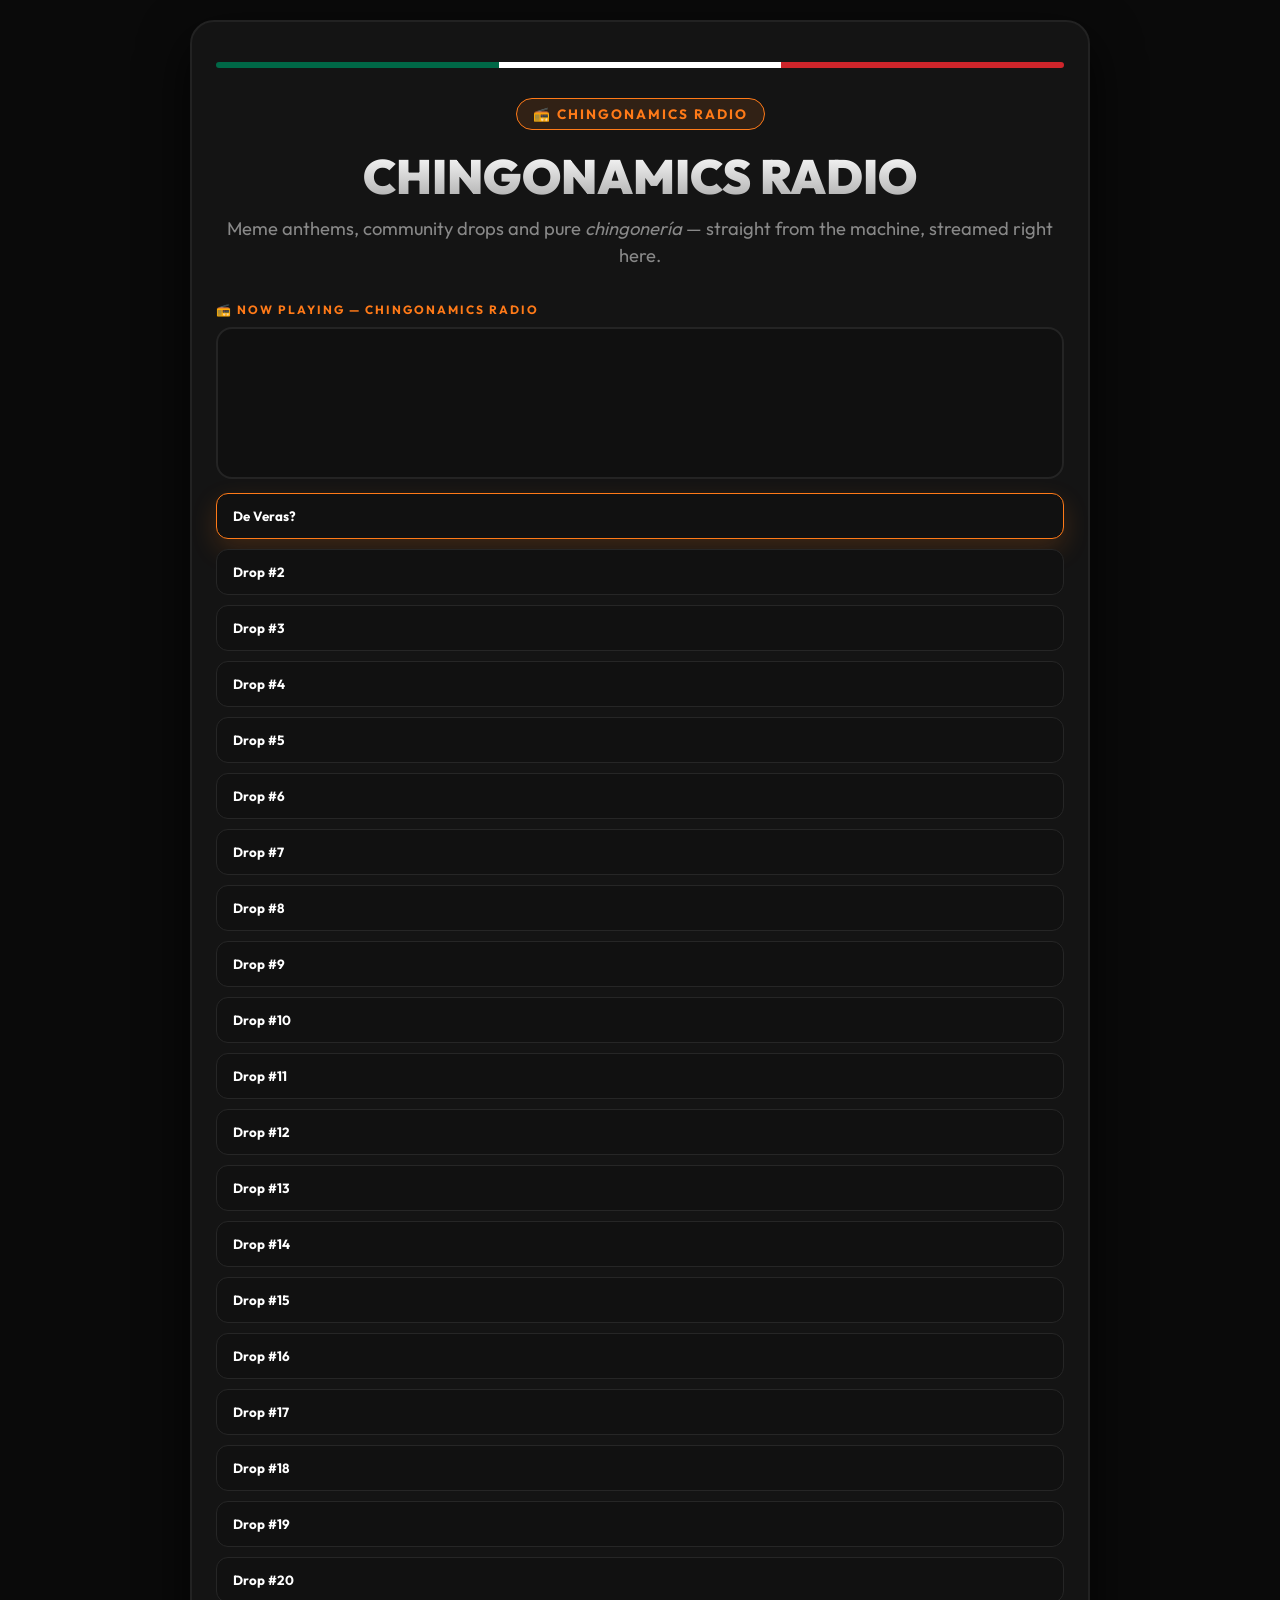
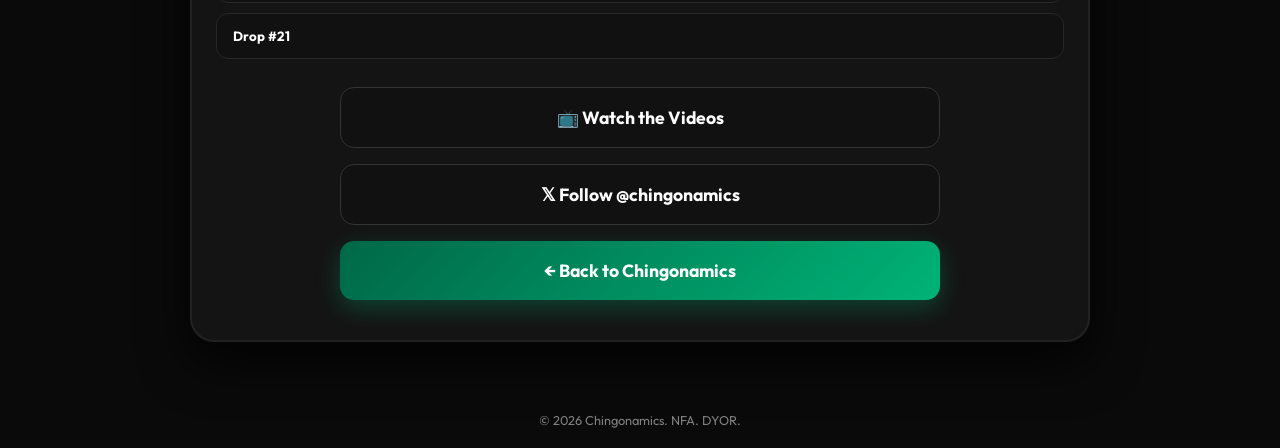
==== radio.html @ a24ce23f "Update featuredTracks with new SoundCloud URL" ====
<!DOCTYPE html>
<html lang="en">
<head>
    <meta charset="UTF-8">
    <meta name="viewport" content="width=device-width, initial-scale=1.0">
    <meta http-equiv="Cache-Control" content="no-cache, no-store, must-revalidate">
    <meta http-equiv="Pragma" content="no-cache">
    <meta http-equiv="Expires" content="0">
    <meta name="description" content="Chingonamics Radio: stream the official Chingonamics tracks, meme anthems and community drops. Pure Mexican meme machine sound.">
    <link rel="canonical" href="https://chingonamics.com/radio.html">
    <link rel="icon" type="image/png" href="favicon.png">
    <meta property="og:type" content="website">
    <meta property="og:url" content="https://chingonamics.com/radio.html">
    <meta property="og:title" content="Chingonamics Radio | Meme Machine Sound">
    <meta property="og:description" content="Stream Chingonamics Radio: meme anthems, community drops and pure chingonería.">
    <meta property="og:image" content="https://chingonamics.com/IMG_0325.jpg">
    <meta name="twitter:card" content="summary_large_image">
    <meta name="twitter:title" content="Chingonamics Radio | Meme Machine Sound">
    <meta name="twitter:description" content="Stream Chingonamics Radio: meme anthems, community drops and pure chingonería.">
    <meta name="twitter:image" content="https://chingonamics.com/IMG_0325.jpg">
    <title>Chingonamics Radio | Meme Machine Sound</title>
    <link rel="preconnect" href="https://fonts.googleapis.com">
    <link rel="preconnect" href="https://fonts.gstatic.com" crossorigin>
    <link href="https://fonts.googleapis.com/css2?family=Outfit:wght@400;700;900&display=swap" rel="stylesheet">
    <style>
        :root {
            --green: #006847;
            --white: #FFFFFF;
            --red: #CE252B;
            --gold: #FFD700;
            --orange: #FF7A18;
            --dark: #0A0A0A;
            --card-bg: #141414;
        }

        * {
            box-sizing: border-box;
            margin: 0;
            padding: 0;
            font-family: 'Outfit', sans-serif;
        }

        body {
            background-color: var(--dark);
            color: var(--white);
            display: flex;
            flex-direction: column;
            align-items: center;
            min-height: 100vh;
            padding: 20px;
            text-align: center;
            overflow-x: hidden;
        }

        .bg-glow {
            position: absolute;
            width: 300px;
            height: 300px;
            background: radial-gradient(circle, rgba(255,122,24,0.28) 0%, rgba(0,0,0,0) 70%);
            z-index: 0;
            top: 20%;
        }

        .container {
            max-width: 900px;
            width: 100%;
            background: var(--card-bg);
            border: 2px solid #222;
            border-radius: 24px;
            padding: 40px 24px;
            box-shadow: 0 20px 50px rgba(0,0,0,0.8);
            position: relative;
            z-index: 1;
            margin-bottom: 40px;
        }

        .flag-bar {
            display: flex;
            height: 6px;
            width: 100%;
            border-radius: 3px;
            overflow: hidden;
            margin-bottom: 30px;
        }

        .flag-bar .g { background: var(--green); flex: 1; }
        .flag-bar .w { background: var(--white); flex: 1; }
        .flag-bar .r { background: var(--red); flex: 1; }

        .badge {
            display: inline-block;
            background: rgba(255, 122, 24, 0.12);
            color: var(--orange);
            border: 1px solid var(--orange);
            padding: 6px 16px;
            border-radius: 50px;
            font-weight: 700;
            font-size: 0.85rem;
            letter-spacing: 2px;
            text-transform: uppercase;
            margin-bottom: 20px;
        }

        h1 {
            font-size: clamp(1.5rem, 6.5vw, 3rem);
            font-weight: 900;
            line-height: 1.1;
            margin-bottom: 12px;
            text-transform: uppercase;
            background: linear-gradient(180deg, #FFF 0%, #AAA 100%);
            -webkit-background-clip: text;
            -webkit-text-fill-color: transparent;
        }

        p.subtitle {
            font-size: 1.15rem;
            color: #888;
            margin-bottom: 32px;
            line-height: 1.5;
        }

        .player {
            background: #101010;
            border: 2px solid #242424;
            border-radius: 20px;
            padding: 24px 20px;
            text-align: left;
            margin-bottom: 28px;
        }

        .now-playing-label {
            color: var(--orange);
            font-size: 0.75rem;
            font-weight: 700;
            letter-spacing: 2px;
            text-transform: uppercase;
        }

        .now-playing-title {
            font-size: 1.35rem;
            font-weight: 900;
            margin: 6px 0 4px;
        }

        .now-playing-meta {
            color: #8f8f8f;
            font-size: 0.9rem;
            margin-bottom: 16px;
        }

        .equalizer {
            display: flex;
            align-items: flex-end;
            gap: 4px;
            height: 34px;
            margin-bottom: 16px;
        }

        .equalizer span {
            width: 6px;
            border-radius: 3px;
            background: linear-gradient(180deg, var(--gold) 0%, var(--orange) 100%);
            height: 20%;
        }

        .equalizer.is-playing span {
            animation: bounce 900ms ease-in-out infinite;
        }

        .equalizer span:nth-child(2) { animation-delay: 120ms; }
        .equalizer span:nth-child(3) { animation-delay: 240ms; }
        .equalizer span:nth-child(4) { animation-delay: 360ms; }
        .equalizer span:nth-child(5) { animation-delay: 480ms; }
        .equalizer span:nth-child(6) { animation-delay: 600ms; }
        .equalizer span:nth-child(7) { animation-delay: 720ms; }

        @keyframes bounce {
            0%, 100% { height: 20%; }
            50% { height: 100%; }
        }

        .progress-row {
            display: flex;
            align-items: center;
            gap: 10px;
            margin-bottom: 16px;
            color: #8f8f8f;
            font-size: 0.8rem;
        }

        input[type="range"] {
            width: 100%;
            accent-color: var(--orange);
            cursor: pointer;
        }

        .controls {
            display: flex;
            align-items: center;
            gap: 10px;
            flex-wrap: wrap;
        }

        .control-btn {
            border: 1px solid #333;
            background: #171717;
            color: var(--white);
            border-radius: 12px;
            padding: 12px 16px;
            font-size: 1rem;
            font-weight: 700;
            cursor: pointer;
            transition: all 0.2s ease;
        }

        .control-btn:hover:not(:disabled) {
            border-color: var(--orange);
            color: var(--orange);
        }

        .control-btn:disabled {
            opacity: 0.45;
            cursor: not-allowed;
        }

        .control-btn.primary {
            background: linear-gradient(135deg, var(--orange) 0%, #FFB347 100%);
            border-color: transparent;
            color: #1A1A1A;
            min-width: 120px;
        }

        .volume-control {
            display: flex;
            align-items: center;
            gap: 8px;
            min-width: 160px;
            flex: 1;
            color: #8f8f8f;
            font-size: 0.85rem;
        }

        .player-status {
            margin-top: 14px;
            color: #8f8f8f;
            font-size: 0.85rem;
            line-height: 1.5;
        }

        .playlist-heading {
            display: block;
            color: var(--orange);
            font-size: 0.75rem;
            font-weight: 700;
            letter-spacing: 2px;
            text-transform: uppercase;
            text-align: left;
            margin-bottom: 10px;
        }

        .playlist-heading[hidden] { display: none; }

        .playlist {
            list-style: none;
            display: grid;
            gap: 10px;
            text-align: left;
            margin-bottom: 28px;
        }

        .playlist[hidden] { display: none; }

        .playlist button {
            width: 100%;
            display: flex;
            align-items: center;
            justify-content: space-between;
            gap: 12px;
            background: #111;
            border: 1px solid #262626;
            border-radius: 12px;
            padding: 14px 16px;
            color: var(--white);
            font-weight: 700;
            cursor: pointer;
            text-align: left;
            transition: all 0.2s ease;
        }

        .playlist button:hover,
        .playlist button:focus-visible {
            border-color: var(--orange);
            transform: translateY(-2px);
        }

        .playlist button[aria-current="true"] {
            border-color: var(--orange);
            box-shadow: 0 10px 26px rgba(255, 122, 24, 0.18);
        }

        .track-subtitle {
            display: block;
            color: #8f8f8f;
            font-size: 0.8rem;
            font-weight: 400;
            margin-top: 4px;
        }

        .radio-fallback {
            border: 1px dashed #333;
            border-radius: 16px;
            padding: 22px 18px;
            color: #aaa;
            line-height: 1.6;
            margin-bottom: 28px;
        }

        .radio-fallback strong { color: var(--orange); }

        .featured-heading {
            display: block;
            color: var(--orange);
            font-size: 0.75rem;
            font-weight: 700;
            letter-spacing: 2px;
            text-transform: uppercase;
            text-align: left;
            margin-bottom: 10px;
        }

        .featured-player {
            background: #101010;
            border: 2px solid #242424;
            border-radius: 16px;
            padding: 14px;
            margin-bottom: 14px;
        }

        .featured-player iframe {
            display: block;
            width: 100%;
            border: 0;
            border-radius: 10px;
        }

        .featured-list {
            list-style: none;
            display: grid;
            gap: 10px;
            text-align: left;
            margin-bottom: 28px;
        }

        .featured-list button {
            width: 100%;
            display: flex;
            align-items: center;
            justify-content: space-between;
            gap: 12px;
            background: #111;
            border: 1px solid #262626;
            border-radius: 12px;
            padding: 14px 16px;
            color: var(--white);
            font-weight: 700;
            cursor: pointer;
            text-align: left;
            transition: all 0.2s ease;
        }

        .featured-list button:hover,
        .featured-list button:focus-visible {
            border-color: var(--orange);
            transform: translateY(-2px);
        }

        .featured-list button[aria-current="true"] {
            border-color: var(--orange);
            box-shadow: 0 10px 26px rgba(255, 122, 24, 0.18);
        }

        .cta-box {
            display: flex;
            flex-direction: column;
            gap: 16px;
            max-width: 600px;
            margin: 0 auto;
        }

        .btn {
            display: flex;
            align-items: center;
            justify-content: center;
            gap: 10px;
            width: 100%;
            padding: 18px 24px;
            border-radius: 14px;
            font-size: 1.1rem;
            font-weight: 700;
            text-decoration: none;
            transition: all 0.2s ease;
            cursor: pointer;
        }

        .btn-pump {
            background: linear-gradient(135deg, #006847 0%, #00B377 100%);
            color: var(--white);
            box-shadow: 0 8px 25px rgba(0, 179, 119, 0.3);
        }

        .btn-pump:hover {
            transform: translateY(-2px);
            box-shadow: 0 12px 30px rgba(0, 179, 119, 0.5);
        }

        .btn-x {
            background: #111;
            color: var(--white);
            border: 1px solid #333;
        }

        .btn-x:hover {
            background: #1A1A1A;
            border-color: #555;
            transform: translateY(-2px);
        }

        @media (prefers-reduced-motion: reduce) {
            .btn, .control-btn, .playlist button { transition: none; }
            .equalizer.is-playing span { animation: none; height: 60%; }
        }

        @media (max-width: 480px) {
            body { padding: 12px; }
            .container { padding: 28px 18px; }
            .control-btn { flex: 1; }
            .volume-control { width: 100%; }
        }

        footer {
            margin-top: 30px;
            font-size: 0.8rem;
            color: #808080;
            position: relative;
            z-index: 1;
        }
    </style>
</head>
<body>

    <div class="bg-glow"></div>

    <main class="container">
        <div class="flag-bar">
            <div class="g"></div>
            <div class="w"></div>
            <div class="r"></div>
        </div>

        <span class="badge">📻 Chingonamics Radio</span>

        <h1>Chingonamics Radio</h1>
        <p class="subtitle">Meme anthems, community drops and pure <i>chingonería</i> — straight from the machine, streamed right here.</p>

        

        

        <h2 class="featured-heading">📻 Now Playing — Chingonamics Radio</h2>

        <div class="featured-player">
            <iframe id="featured-iframe" title="Chingonamics featured track on SoundCloud"
                loading="lazy"
                scrolling="no"
                frameborder="no"
                allow="autoplay"
                height="120"></iframe>
        </div>
        <ul class="featured-list" id="featured-list"></ul>

        <div class="cta-box">
            <a href="/videos.html" class="btn btn-x">
                <span>📺 Watch the Videos</span>
            </a>
            <a href="https://x.com/chingonamics?s=11" target="_blank" rel="noopener noreferrer" class="btn btn-x">
                <span>𝕏 Follow @chingonamics</span>
            </a>
            <a href="/" class="btn btn-pump">
                <span>← Back to Chingonamics</span>
            </a>
        </div>
    </main>

    <footer>
        &copy; 2026 Chingonamics. NFA. DYOR.
    </footer>


    <script>
        // Featured Drops: individual SoundCloud tracks highlighted outside the self-hosted
        // player above. Only one SoundCloud embed is ever loaded at a time (whichever track
        // is selected below), which keeps this section lightweight no matter how many tracks
        // are listed. To add a track, append { title, url } to this array (newest last).
        const featuredTracks = [
            { title: 'De Veras?', url: 'https://soundcloud.com/eaallupinyou/de-veras-10-7-24-2-29-pm-m4a' },

            { title: 'Drop #2', url: 'https://on.soundcloud.com/ezZIklnOmwhONNtBR8' },
            { title: 'Drop #3', url: 'https://on.soundcloud.com/Ryq7AJZWiITp0045tC' },
            { title: 'Drop #4', url: 'https://on.soundcloud.com/boYKZ2vr735rde3IT1' },
            { title: 'Drop #5', url: 'https://on.soundcloud.com/2IjyAY95tvt2Wjqe06' },
            { title: 'Drop #6', url: 'https://on.soundcloud.com/UtzKIyjmUHxS8WVvK5' },
            { title: 'Drop #7', url: 'https://on.soundcloud.com/YV3JmyPdrbfhwAQ3Fm' },
            { title: 'Drop #8', url: 'https://on.soundcloud.com/1EDdykrhSS1fZqDiFM' },
            { title: 'Drop #9', url: 'https://on.soundcloud.com/rAKiaCwv9QCOSgOhmg' },
            { title: 'Drop #10', url: 'https://on.soundcloud.com/dmQdlGlzI6YGIxWzVm' },
            { title: 'Drop #11', url: 'https://on.soundcloud.com/xY3X0hnBLTBuMRoPo4' },
            { title: 'Drop #12', url: 'https://on.soundcloud.com/lp0ZnLav7pBw5moCpD' },
            { title: 'Drop #13', url: 'https://on.soundcloud.com/FplSRuVLusonkFyo6t' },
            { title: 'Drop #14', url: 'https://on.soundcloud.com/rtL4pz0fT5iAe1rbDF' },
            { title: 'Drop #15', url: 'https://on.soundcloud.com/iUCLg5TJCw4O7DDoLu' },
            { title: 'Drop #16', url: 'https://on.soundcloud.com/IQSIPAeAvkOMpxZvvW' },
            { title: 'Drop #17', url: 'https://on.soundcloud.com/DMtEmMoS8VgRgCFCXC' },
            { title: 'Drop #18', url: 'https://on.soundcloud.com/CprfTfHCmLrwXnWsOZ' },
            { title: 'Drop #19', url: 'https://on.soundcloud.com/6CBJZwbXafNjNMSSfU' },
            { title: 'Drop #20', url: 'https://on.soundcloud.com/QwgjarLAfv5lnCIVHG' },
            { title: 'Drop #21', url: 'https://on.soundcloud.com/07aVIxEXcceKP6jfwI' },
        ];

        const featuredIframe = document.getElementById('featured-iframe');
        const featuredListEl = document.getElementById('featured-list');
        let currentFeaturedIndex = 0;

        function buildFeaturedEmbedUrl(trackUrl) {
            const encoded = encodeURIComponent(trackUrl);
            return `https://w.soundcloud.com/player/?url=${encoded}&color=%23ff7a18&auto_play=false&hide_related=true&show_comments=false&show_user=true&show_reposts=false&show_teaser=false&visual=false`;
        }

        function loadFeaturedTrack(index) {
            if (!featuredTracks.length) return;
            currentFeaturedIndex = (index + featuredTracks.length) % featuredTracks.length;
            featuredIframe.src = buildFeaturedEmbedUrl(featuredTracks[currentFeaturedIndex].url);
            renderFeaturedList();
        }

        function renderFeaturedList() {
            featuredListEl.innerHTML = '';
            featuredTracks.forEach((track, index) => {
                const item = document.createElement('li');
                const button = document.createElement('button');
                button.type = 'button';
                button.textContent = track.title;
                button.setAttribute('aria-current', index === currentFeaturedIndex ? 'true' : 'false');
                button.addEventListener('click', () => loadFeaturedTrack(index));
                item.appendChild(button);
                featuredListEl.appendChild(item);
            });
        }

        if (featuredTracks.length) {
            loadFeaturedTrack(0);
        }
    </script>
</body>
</html>
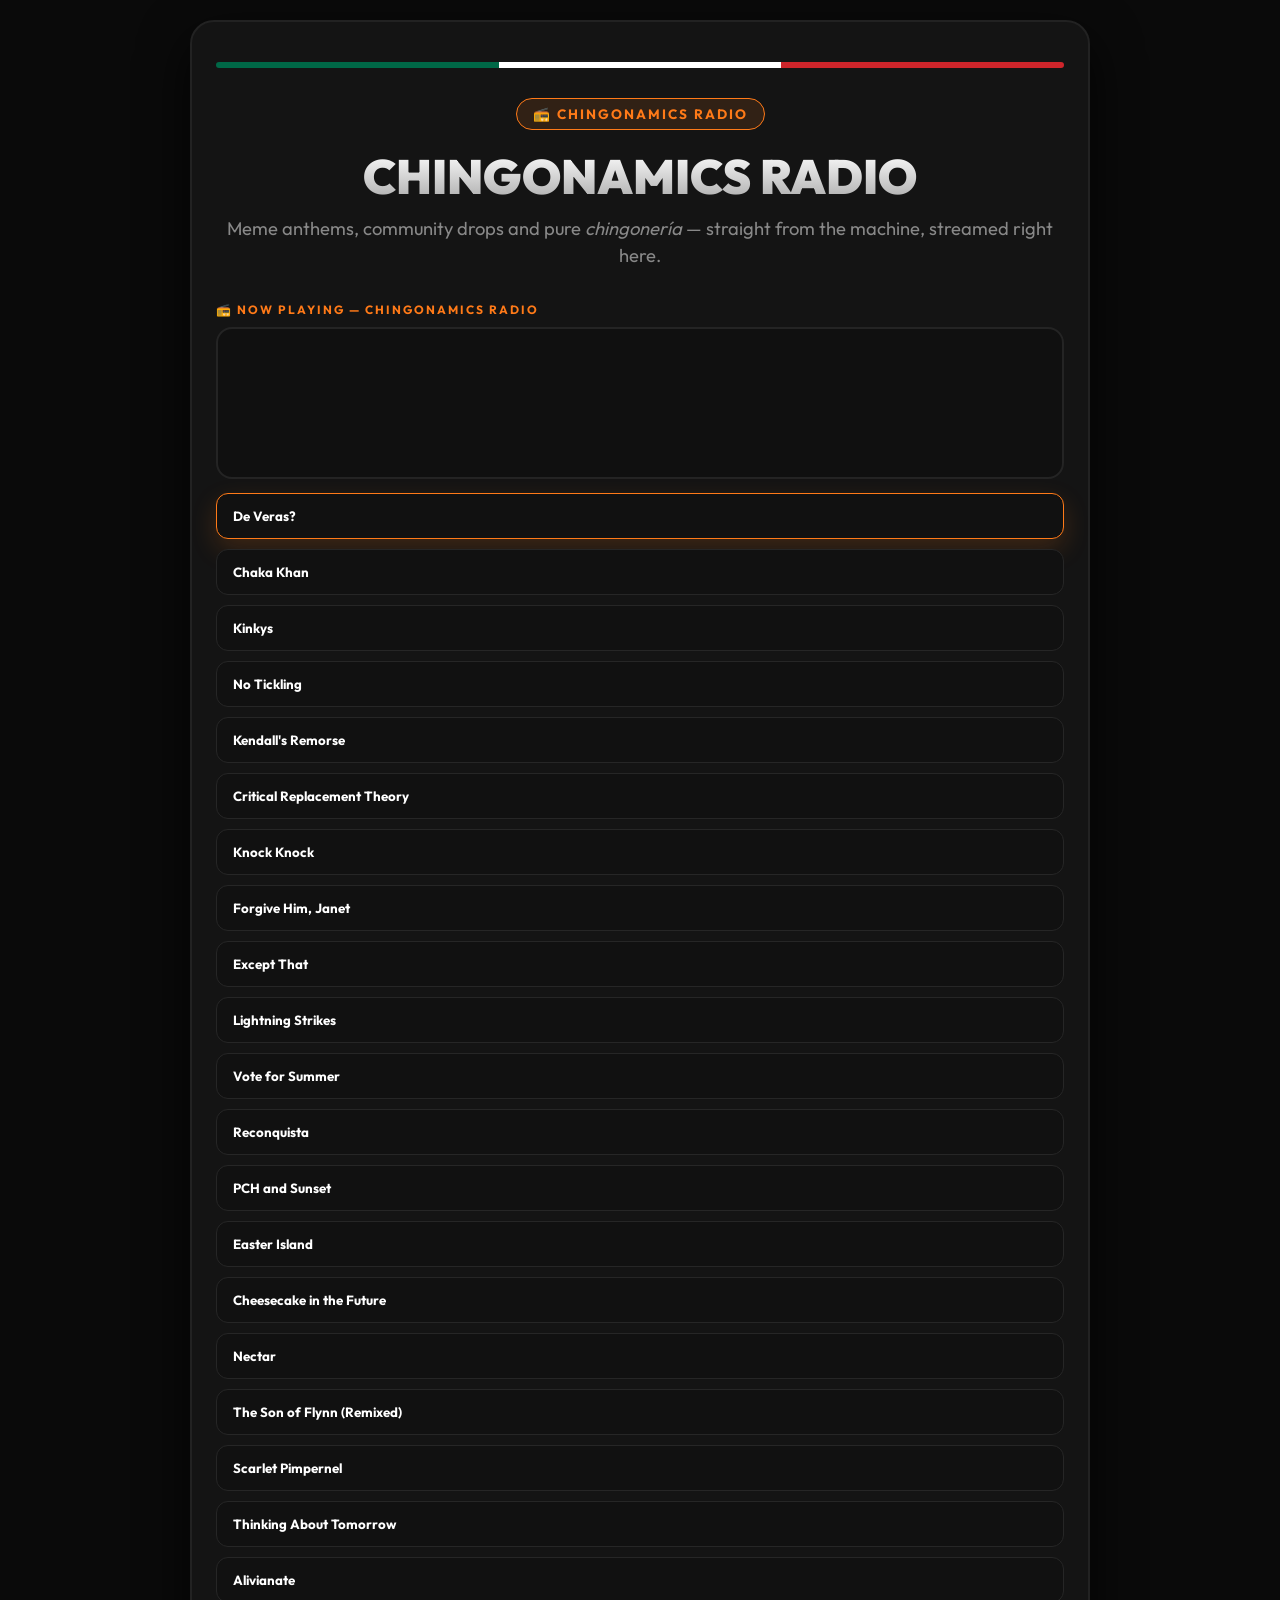
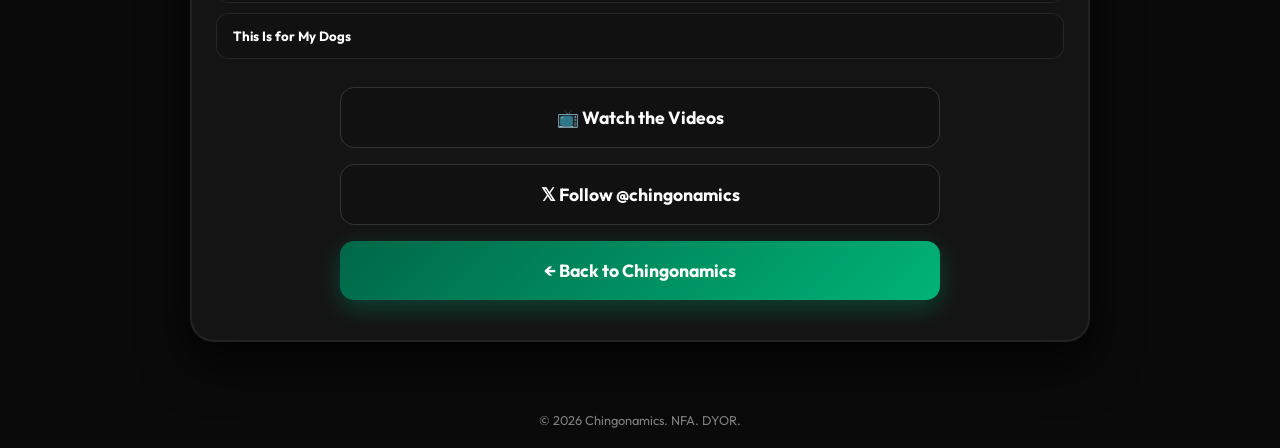
==== commit d336bc03: "Update featuredTracks array in radio.html" ====
--- a/radio.html
+++ b/radio.html
@@ -502,29 +502,29 @@
         // is selected below), which keeps this section lightweight no matter how many tracks
         // are listed. To add a track, append { title, url } to this array (newest last).
         const featuredTracks = [
-            { title: 'De Veras?', url: 'https://soundcloud.com/eaallupinyou/de-veras-10-7-24-2-29-pm-m4a' },
-
-            { title: 'Drop #2', url: 'https://on.soundcloud.com/ezZIklnOmwhONNtBR8' },
-            { title: 'Drop #3', url: 'https://on.soundcloud.com/Ryq7AJZWiITp0045tC' },
-            { title: 'Drop #4', url: 'https://on.soundcloud.com/boYKZ2vr735rde3IT1' },
-            { title: 'Drop #5', url: 'https://on.soundcloud.com/2IjyAY95tvt2Wjqe06' },
-            { title: 'Drop #6', url: 'https://on.soundcloud.com/UtzKIyjmUHxS8WVvK5' },
-            { title: 'Drop #7', url: 'https://on.soundcloud.com/YV3JmyPdrbfhwAQ3Fm' },
-            { title: 'Drop #8', url: 'https://on.soundcloud.com/1EDdykrhSS1fZqDiFM' },
-            { title: 'Drop #9', url: 'https://on.soundcloud.com/rAKiaCwv9QCOSgOhmg' },
-            { title: 'Drop #10', url: 'https://on.soundcloud.com/dmQdlGlzI6YGIxWzVm' },
-            { title: 'Drop #11', url: 'https://on.soundcloud.com/xY3X0hnBLTBuMRoPo4' },
-            { title: 'Drop #12', url: 'https://on.soundcloud.com/lp0ZnLav7pBw5moCpD' },
-            { title: 'Drop #13', url: 'https://on.soundcloud.com/FplSRuVLusonkFyo6t' },
-            { title: 'Drop #14', url: 'https://on.soundcloud.com/rtL4pz0fT5iAe1rbDF' },
-            { title: 'Drop #15', url: 'https://on.soundcloud.com/iUCLg5TJCw4O7DDoLu' },
-            { title: 'Drop #16', url: 'https://on.soundcloud.com/IQSIPAeAvkOMpxZvvW' },
-            { title: 'Drop #17', url: 'https://on.soundcloud.com/DMtEmMoS8VgRgCFCXC' },
-            { title: 'Drop #18', url: 'https://on.soundcloud.com/CprfTfHCmLrwXnWsOZ' },
-            { title: 'Drop #19', url: 'https://on.soundcloud.com/6CBJZwbXafNjNMSSfU' },
-            { title: 'Drop #20', url: 'https://on.soundcloud.com/QwgjarLAfv5lnCIVHG' },
-            { title: 'Drop #21', url: 'https://on.soundcloud.com/07aVIxEXcceKP6jfwI' },
-        ];
+    { title: 'De Veras?', url: 'https://soundcloud.com/eaallupinyou/de-veras-10-7-24-2-29-pm-m4a' },
+    { title: 'Chaka Khan', url: 'https://soundcloud.com/eaallupinyou/chaka-khan' },
+    { title: 'Kinkys', url: 'https://soundcloud.com/eaallupinyou/kinkys-12-3-23-3-46-pm-m4a' },
+    { title: 'No Tickling', url: 'https://soundcloud.com/eaallupinyou/no-tickling' },
+    { title: "Kendall's Remorse", url: 'https://soundcloud.com/eaallupinyou/kendalls-remorse' },
+    { title: 'Critical Replacement Theory', url: 'https://soundcloud.com/eaallupinyou/critical-replacement-theory' },
+    { title: 'Knock Knock', url: 'https://soundcloud.com/eaallupinyou/knock-knock' },
+    { title: 'Forgive Him, Janet', url: 'https://soundcloud.com/eaallupinyou/forgive-him-janet' },
+    { title: 'Except That', url: 'https://soundcloud.com/eaallupinyou/except-that' },
+    { title: 'Lightning Strikes', url: 'https://soundcloud.com/eaallupinyou/lightning-strikes' },
+    { title: 'Vote for Summer', url: 'https://soundcloud.com/eaallupinyou/vote-for-summer' },
+    { title: 'Reconquista', url: 'https://soundcloud.com/eaallupinyou/reconquista' },
+    { title: 'PCH and Sunset', url: 'https://soundcloud.com/eaallupinyou/pch-and-sunset' },
+    { title: 'Easter Island', url: 'https://soundcloud.com/eaallupinyou/easter-island' },
+    { title: 'Cheesecake in the Future', url: 'https://soundcloud.com/eaallupinyou/cheesecake-in-the-future' },
+    { title: 'Nectar', url: 'https://soundcloud.com/eaallupinyou/nectar' },
+    { title: 'The Son of Flynn (Remixed)', url: 'https://soundcloud.com/eaallupinyou/remix-the-son-of-flynn-remixed' },
+    { title: 'Scarlet Pimpernel', url: 'https://soundcloud.com/eaallupinyou/scarlet-pimpernel' },
+    { title: 'Thinking About Tomorrow', url: 'https://soundcloud.com/eaallupinyou/thinking-about-tomorrow-2' },
+    { title: 'Alivianate', url: 'https://soundcloud.com/eaallupinyou/alivianate' },
+    { title: 'This Is for My Dogs', url: 'https://soundcloud.com/eaallupinyou/this-is-for-my-dogs-7' },
+];
+
 
         const featuredIframe = document.getElementById('featured-iframe');
         const featuredListEl = document.getElementById('featured-list');
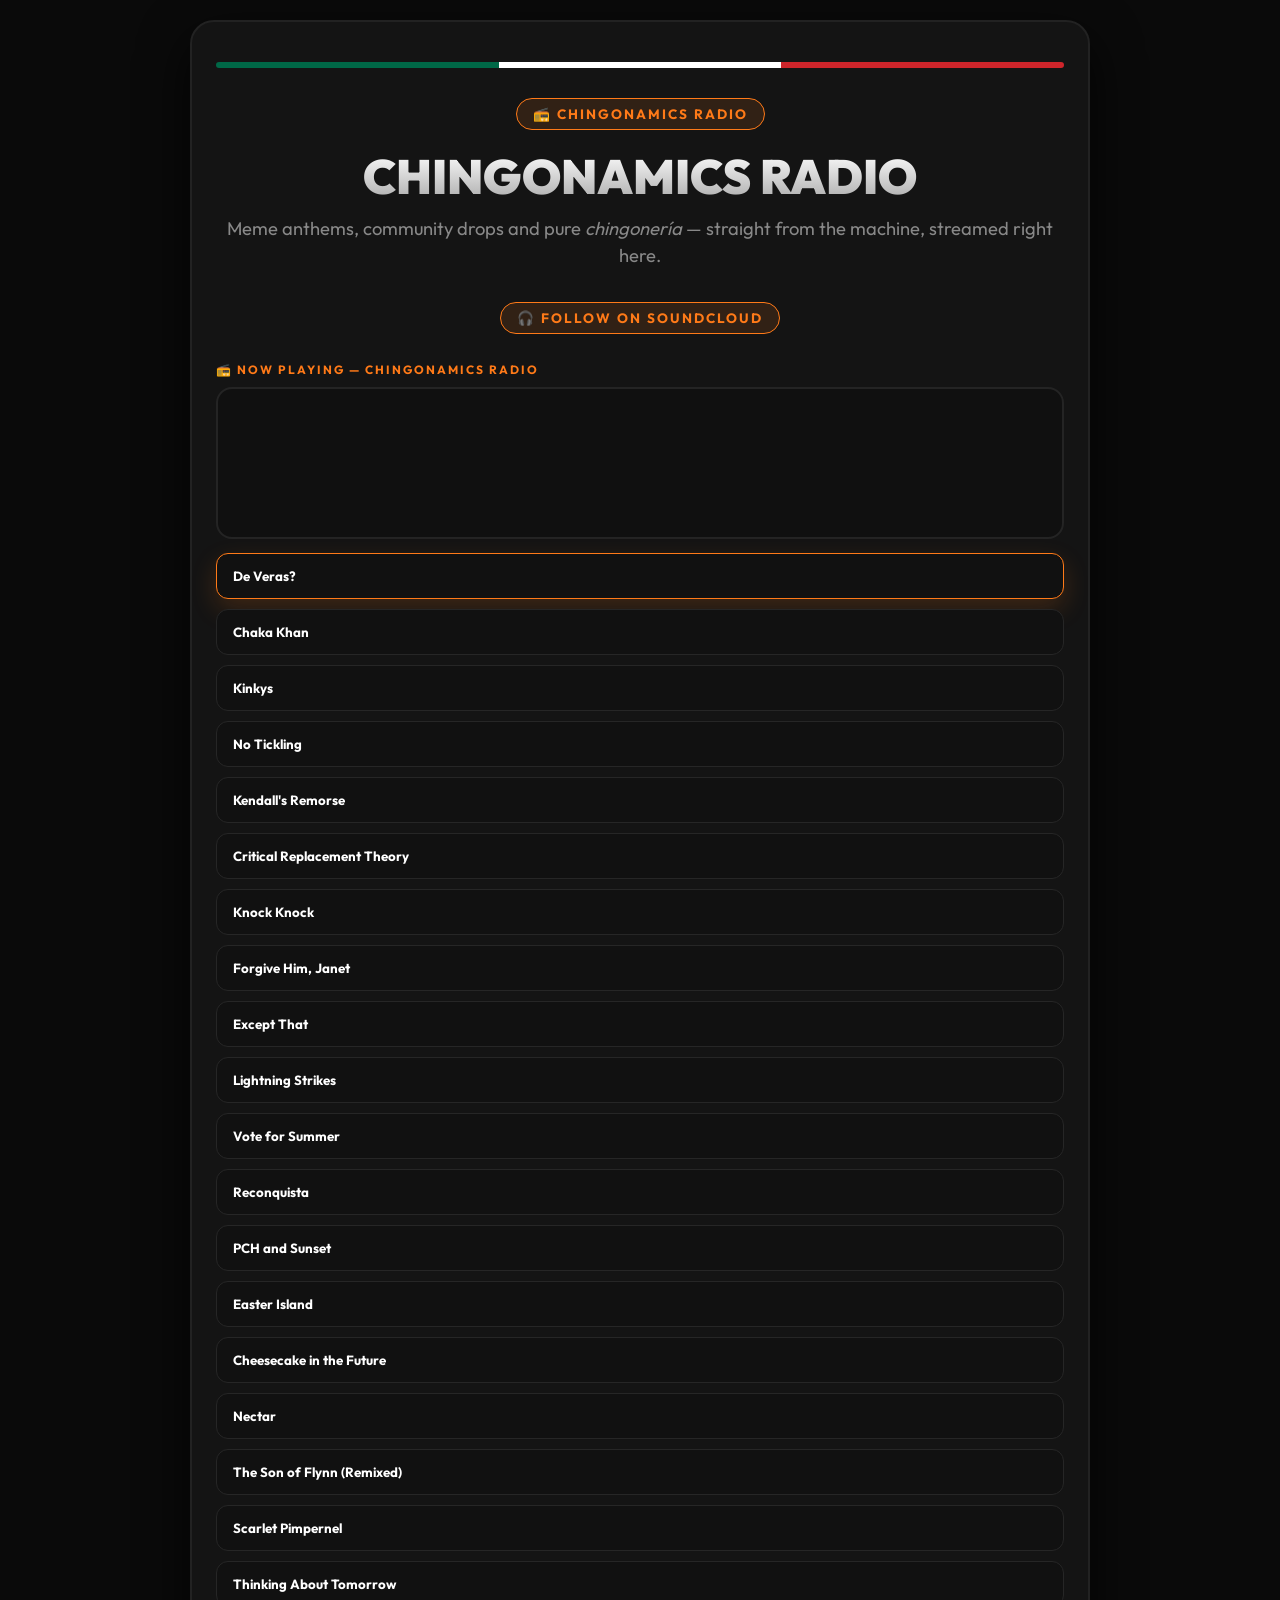
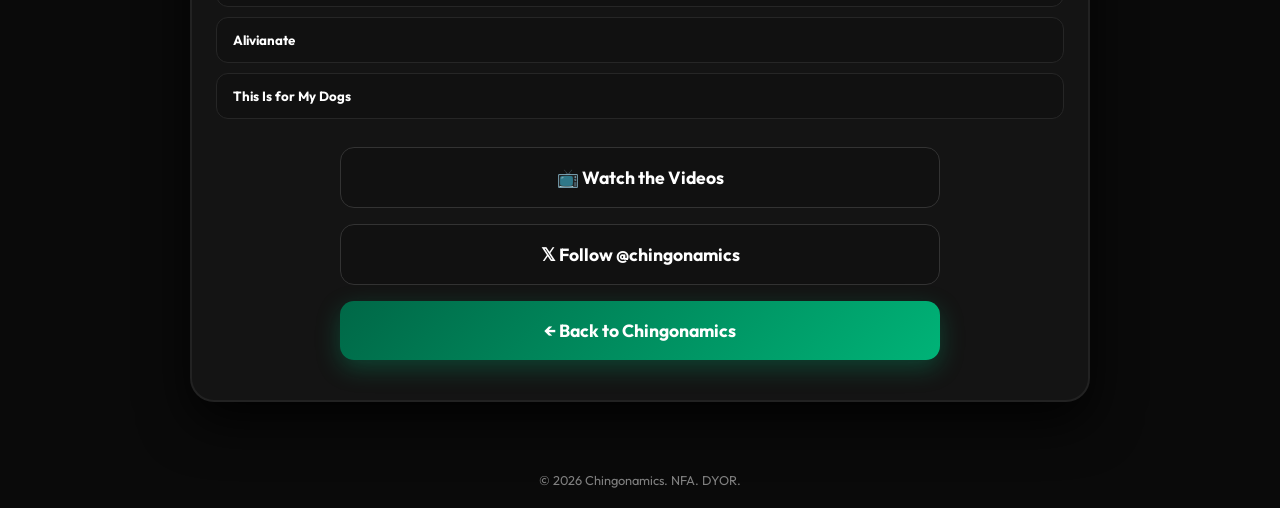
==== commit 489d1185: "Fix formatting and spacing in radio.html" ====
--- a/radio.html
+++ b/radio.html
@@ -460,13 +460,12 @@
         <span class="badge">📻 Chingonamics Radio</span>
 
         <h1>Chingonamics Radio</h1>
-        <p class="subtitle">Meme anthems, community drops and pure <i>chingonería</i> — straight from the machine, streamed right here.</p>
-
-        
-
-        
+                <p class="subtitle">Meme anthems, community drops and pure <i>chingonería</i> — straight from the machine, streamed right here.</p>
+
+        <a href="https://soundcloud.com/eaallupinyou" target="_blank" rel="noopener noreferrer" class="badge" style="text-decoration:none; margin-bottom:28px;">🎧 Follow on SoundCloud</a>
 
         <h2 class="featured-heading">📻 Now Playing — Chingonamics Radio</h2>
+
 
         <div class="featured-player">
             <iframe id="featured-iframe" title="Chingonamics featured track on SoundCloud"
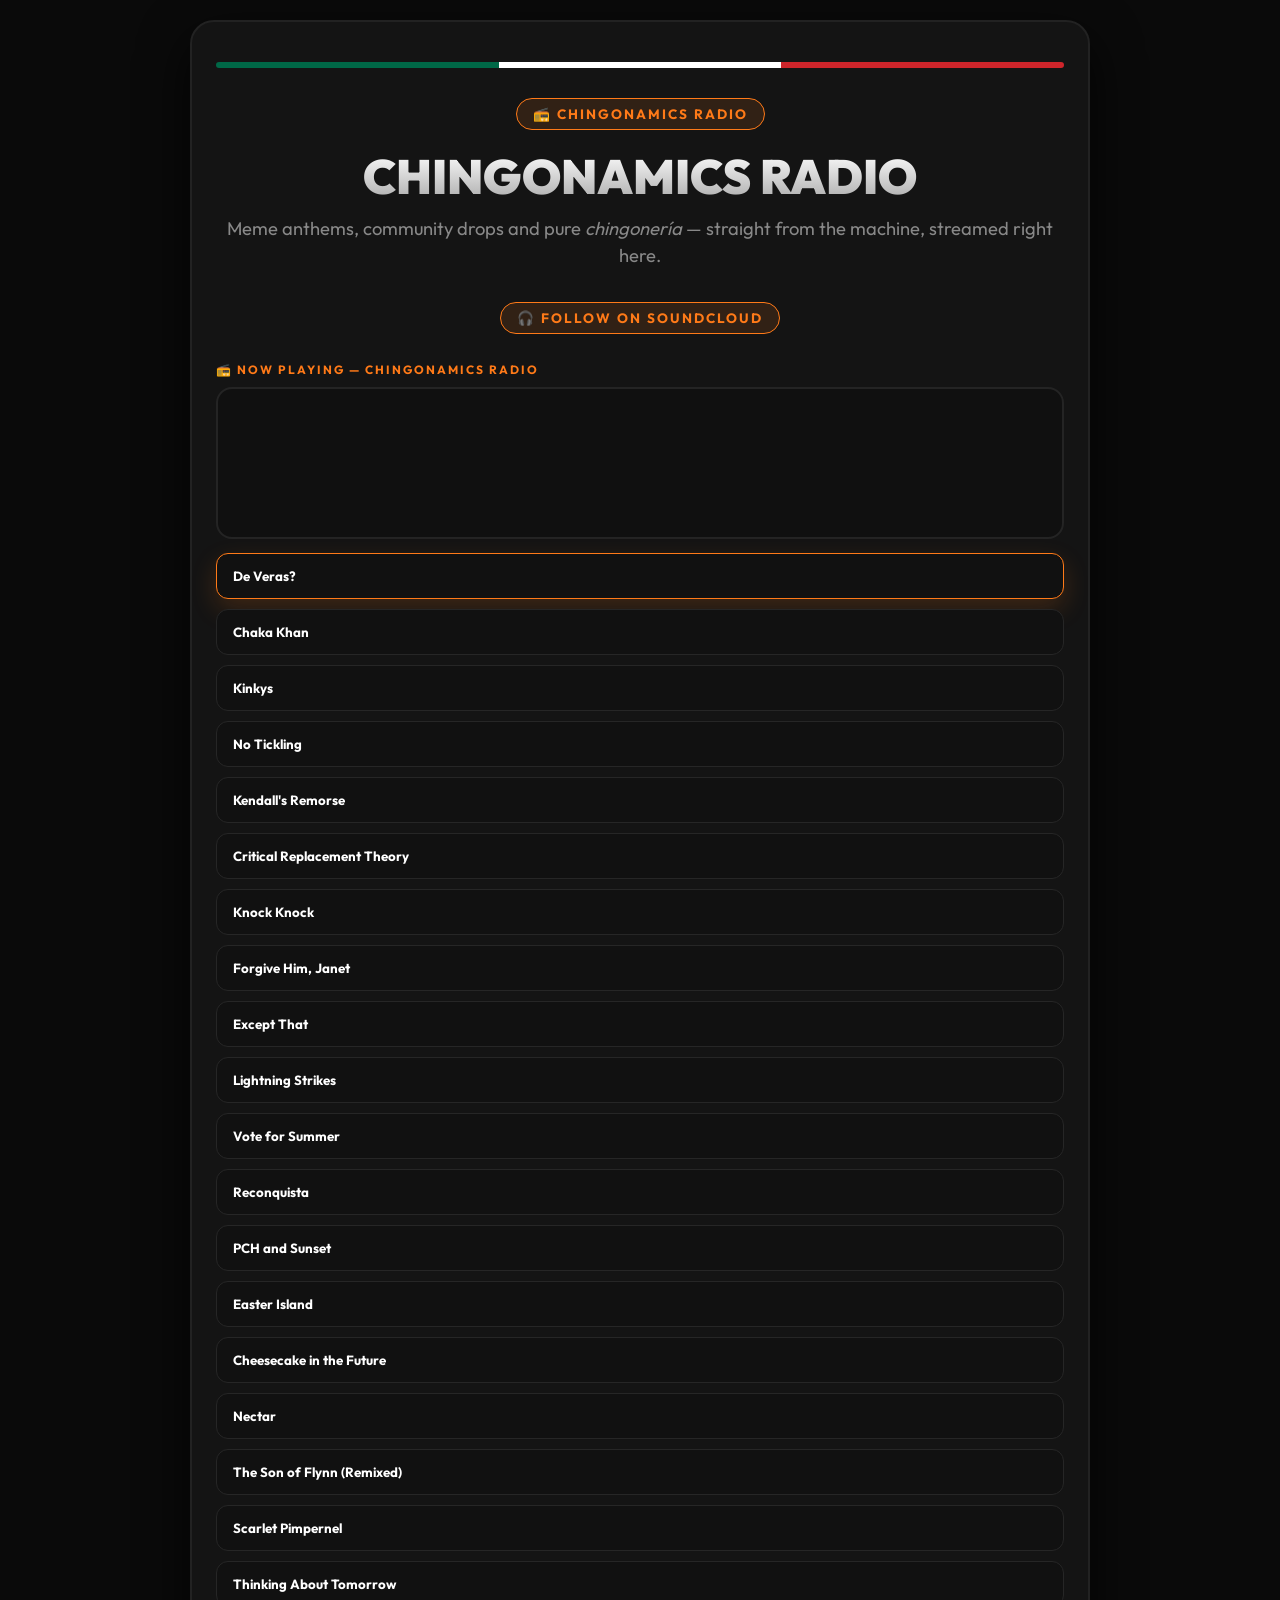
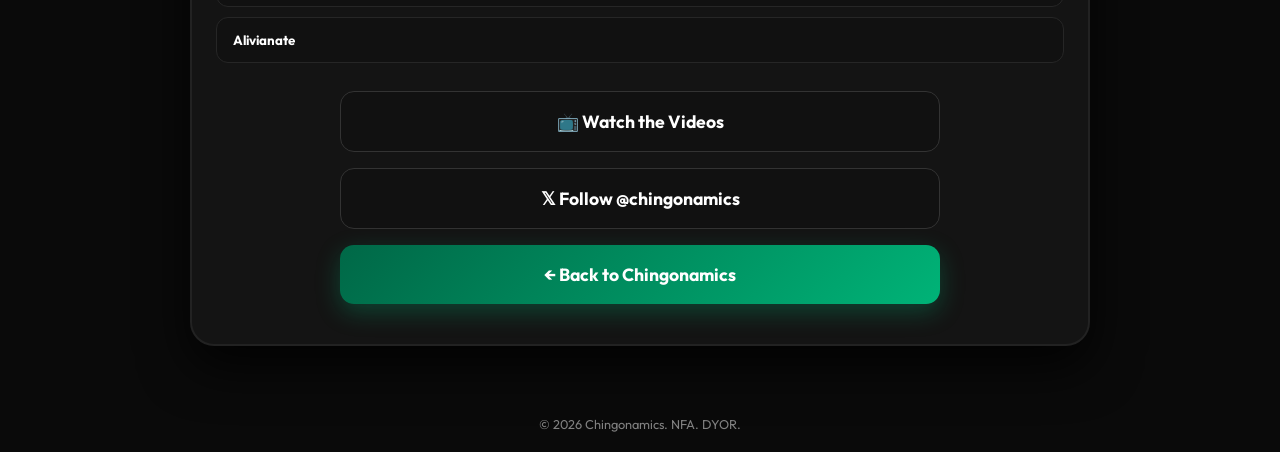
==== commit 73195780: "Add refreshed Chingonamics logo and apply across metadata Co-authored-by: eaedgaraguirre-stack <3245" ====
--- a/radio.html
+++ b/radio.html
@@ -8,16 +8,17 @@
     <meta http-equiv="Expires" content="0">
     <meta name="description" content="Chingonamics Radio: stream the official Chingonamics tracks, meme anthems and community drops. Pure Mexican meme machine sound.">
     <link rel="canonical" href="https://chingonamics.com/radio.html">
+    <link rel="icon" type="image/svg+xml" href="chingonamics-logo.svg">
     <link rel="icon" type="image/png" href="favicon.png">
     <meta property="og:type" content="website">
     <meta property="og:url" content="https://chingonamics.com/radio.html">
     <meta property="og:title" content="Chingonamics Radio | Meme Machine Sound">
     <meta property="og:description" content="Stream Chingonamics Radio: meme anthems, community drops and pure chingonería.">
-    <meta property="og:image" content="https://chingonamics.com/IMG_0325.jpg">
+    <meta property="og:image" content="https://chingonamics.com/chingonamics-logo.svg">
     <meta name="twitter:card" content="summary_large_image">
     <meta name="twitter:title" content="Chingonamics Radio | Meme Machine Sound">
     <meta name="twitter:description" content="Stream Chingonamics Radio: meme anthems, community drops and pure chingonería.">
-    <meta name="twitter:image" content="https://chingonamics.com/IMG_0325.jpg">
+    <meta name="twitter:image" content="https://chingonamics.com/chingonamics-logo.svg">
     <title>Chingonamics Radio | Meme Machine Sound</title>
     <link rel="preconnect" href="https://fonts.googleapis.com">
     <link rel="preconnect" href="https://fonts.gstatic.com" crossorigin>
@@ -495,34 +496,13 @@
     </footer>
 
 
+    <script src="/radio-tracks.js"></script>
     <script>
         // Featured Drops: individual SoundCloud tracks highlighted outside the self-hosted
         // player above. Only one SoundCloud embed is ever loaded at a time (whichever track
         // is selected below), which keeps this section lightweight no matter how many tracks
-        // are listed. To add a track, append { title, url } to this array (newest last).
-        const featuredTracks = [
-    { title: 'De Veras?', url: 'https://soundcloud.com/eaallupinyou/de-veras-10-7-24-2-29-pm-m4a' },
-    { title: 'Chaka Khan', url: 'https://soundcloud.com/eaallupinyou/chaka-khan' },
-    { title: 'Kinkys', url: 'https://soundcloud.com/eaallupinyou/kinkys-12-3-23-3-46-pm-m4a' },
-    { title: 'No Tickling', url: 'https://soundcloud.com/eaallupinyou/no-tickling' },
-    { title: "Kendall's Remorse", url: 'https://soundcloud.com/eaallupinyou/kendalls-remorse' },
-    { title: 'Critical Replacement Theory', url: 'https://soundcloud.com/eaallupinyou/critical-replacement-theory' },
-    { title: 'Knock Knock', url: 'https://soundcloud.com/eaallupinyou/knock-knock' },
-    { title: 'Forgive Him, Janet', url: 'https://soundcloud.com/eaallupinyou/forgive-him-janet' },
-    { title: 'Except That', url: 'https://soundcloud.com/eaallupinyou/except-that' },
-    { title: 'Lightning Strikes', url: 'https://soundcloud.com/eaallupinyou/lightning-strikes' },
-    { title: 'Vote for Summer', url: 'https://soundcloud.com/eaallupinyou/vote-for-summer' },
-    { title: 'Reconquista', url: 'https://soundcloud.com/eaallupinyou/reconquista' },
-    { title: 'PCH and Sunset', url: 'https://soundcloud.com/eaallupinyou/pch-and-sunset' },
-    { title: 'Easter Island', url: 'https://soundcloud.com/eaallupinyou/easter-island' },
-    { title: 'Cheesecake in the Future', url: 'https://soundcloud.com/eaallupinyou/cheesecake-in-the-future' },
-    { title: 'Nectar', url: 'https://soundcloud.com/eaallupinyou/nectar' },
-    { title: 'The Son of Flynn (Remixed)', url: 'https://soundcloud.com/eaallupinyou/remix-the-son-of-flynn-remixed' },
-    { title: 'Scarlet Pimpernel', url: 'https://soundcloud.com/eaallupinyou/scarlet-pimpernel' },
-    { title: 'Thinking About Tomorrow', url: 'https://soundcloud.com/eaallupinyou/thinking-about-tomorrow-2' },
-    { title: 'Alivianate', url: 'https://soundcloud.com/eaallupinyou/alivianate' },
-    { title: 'This Is for My Dogs', url: 'https://soundcloud.com/eaallupinyou/this-is-for-my-dogs-7' },
-];
+        // are listed. The track list lives in radio-tracks.js so index.html can share it.
+        const featuredTracks = window.chingonamicsTracks || [];
 
 
         const featuredIframe = document.getElementById('featured-iframe');
